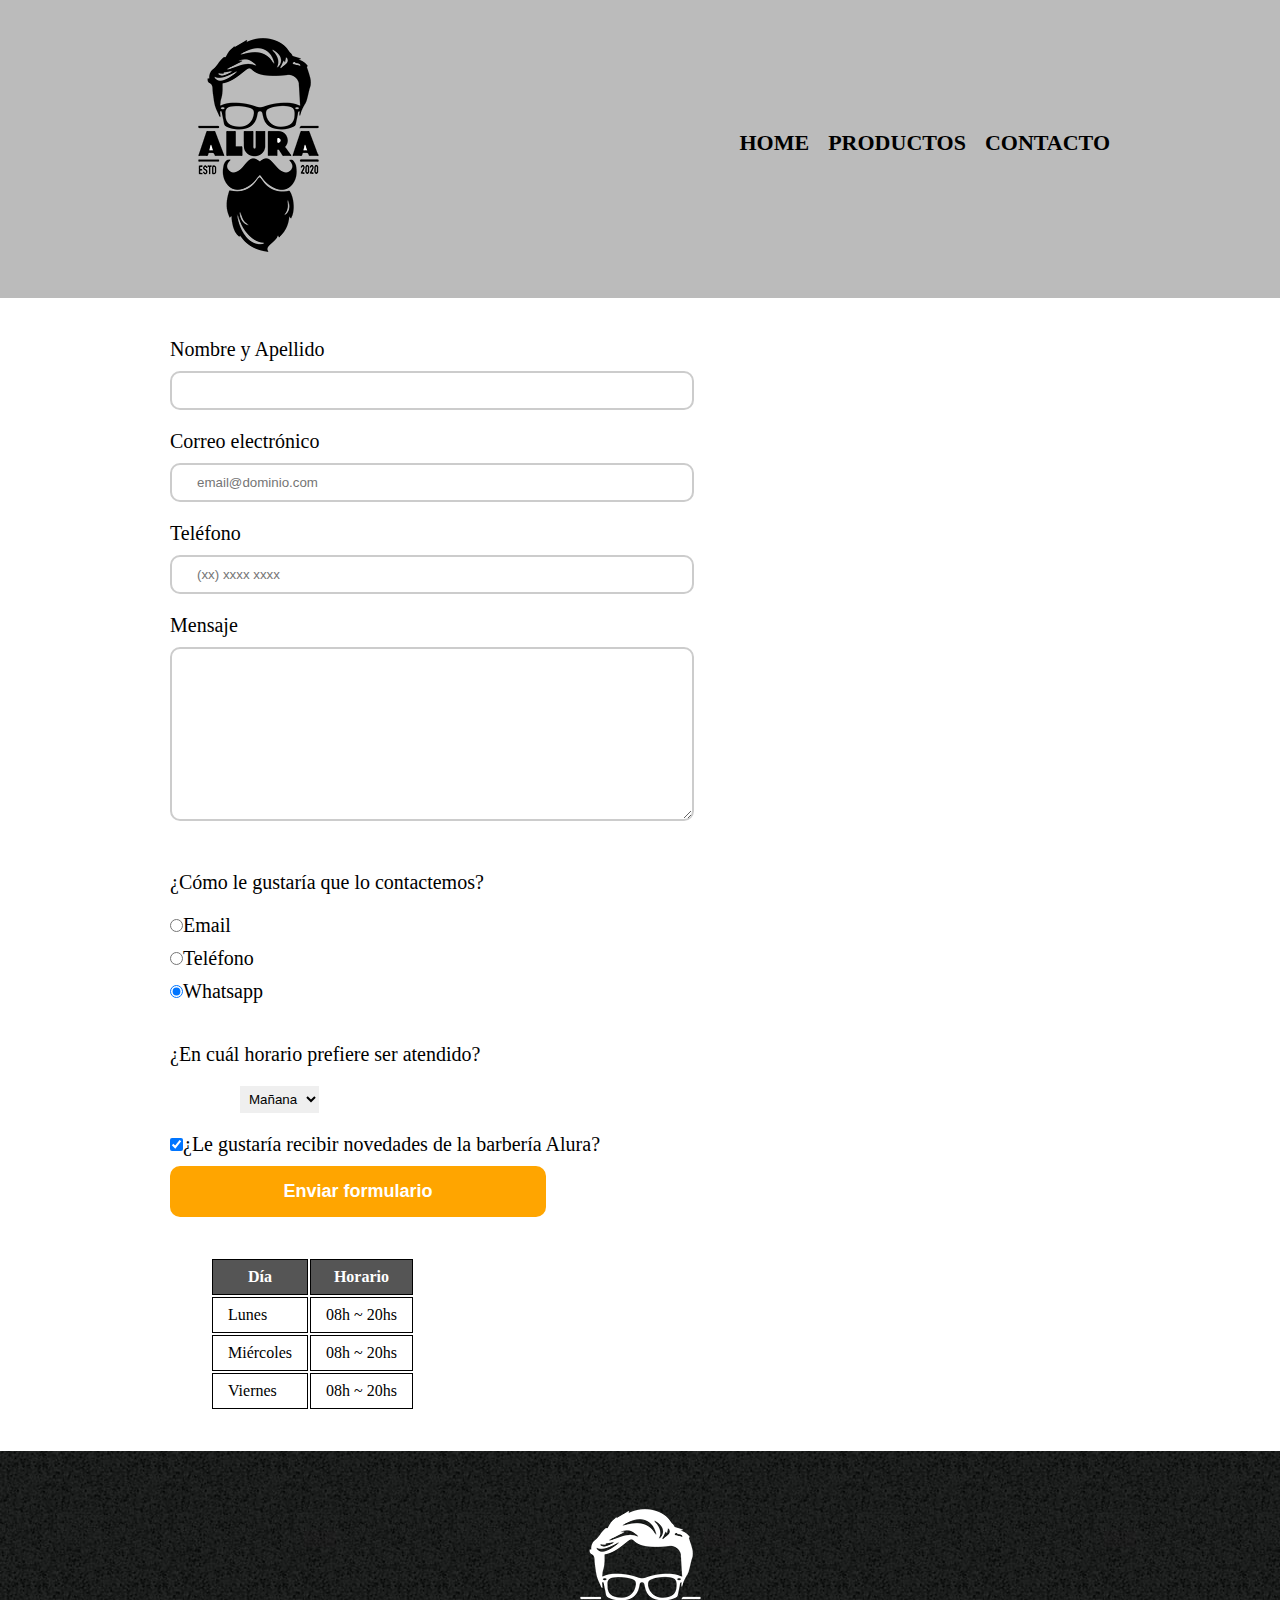
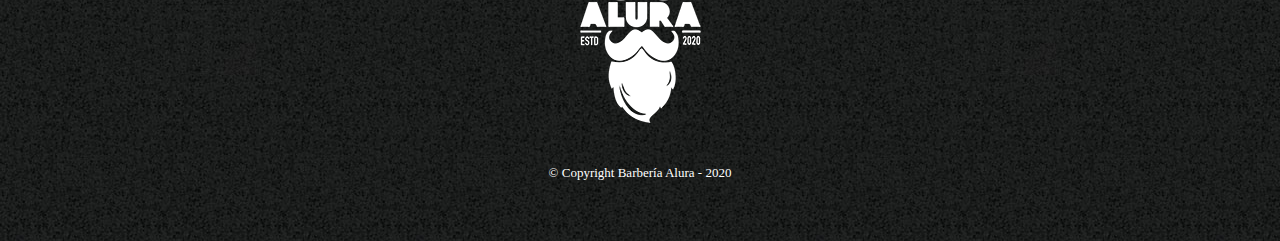
==== contacto.html @ ed44057c "terminado" ====
<!DOCTYPE html>
<html lang="es">
    <head>
        <meta charset="UTF-8">
        <meta http-equiv="X-UA-Compatible" content="IE=edge">
        <meta name="viewport" content="width=device-width, initial-scale=1.0">
        <title>Contacto - Barbería Alura</title>
        <link rel="stylesheet" href="style.css">
    </head>

    <body>
        <header id="header-productos">
            <div class="caja">
                <h1><img src="/Images/logo.png" alt="Logo de la Barbería Alura"></h1>
                <nav>
                    <ul>
                        <li><a href="index.html">Home</a></li>
                        <li><a href="productos.html">Productos</a></li>
                        <li><a href="contacto.html">Contacto</a></li>
                    </ul>
                </nav>
            </div>
        </header>

        <main class="contacto">
            <form class="contacto" action="post">
                <label for="nombreyapellido">Nombre y Apellido</label>
                <input type="text" id="nombreyapellido" class="input-padron" required>

                <label for="correoelectronico">Correo electrónico</label>
                <input type="email" id="correoelectronico" class="input-padron" required placeholder="email@dominio.com">

                <label for="telefono">Teléfono</label>
                <input type="tel" id="telefono" class="input-padron" required placeholder="(xx) xxxx xxxx">

                <label for="mensaje">Mensaje</label>
                <textarea id="mensaje" cols="70" rows="10" required></textarea>

                <fieldset>
                    <legend>¿Cómo le gustaría que lo contactemos?</legend>
                    <label for="radio-email"><input type="radio" name="contacto" value="email" id="radio-email">Email</label>

                    <label for="radio-telefono"><input type="radio" name="contacto" value="telefono" id="radio-telefono">Teléfono</label>
                    
                    <label for="radio-whatsapp"><input type="radio" name="contacto" value="Whatsapp" id="radio-whatsapp" checked>Whatsapp</label>
                </fieldset>

                <fieldset>
                    <legend>¿En cuál horario prefiere ser atendido?</legend>
                    <select>
                        <option value="">Mañana</option>
                        <option value="">Tarde</option>
                        <option value="">Noche</option>
                    </select>
                </fieldset>
                
                <label class="checkbox"><input type="checkbox" checked>¿Le gustaría recibir novedades de la barbería Alura?</label>
                
                <input type="submit" value="Enviar formulario" class="enviar">

                <table>
                    <thead>
                        <th>Día</th>
                        <th>Horario</th>
                    </thead>
                    <tbody>
                        <tr>
                            <td>Lunes</td>
                            <td>08h ~ 20hs</td>
                        </tr>
                        <tr>
                            <td>Miércoles</td>
                            <td>08h ~ 20hs</td>
                        </tr>
                        <tr>
                            <td>Viernes</td>
                            <td>08h ~ 20hs</td>
                        </tr>
                    </tbody>
                </table>
            </form>
        </main>
        <footer>
            <img src="/Images/logo-blanco.png" alt="Logo de la Barbería Alura">
            <p class="copyright">&copy Copyright Barbería Alura - 2020</p>
        </footer>
    </body>
</html>
---- style.css ----
* {
	margin: 0;
	padding: 0;
	border: 0;
}

/* INDEX */

nav {
    position: absolute;
}

#banner {
    width: 100%;
}

.titulo-principal {
    text-align: center;
    font-size: 80px;
    font-weight: bold;
}

main.index{
    background: #CCCCCC;
}

.principal, .principal p{
    padding: 20px;
    text-align: center;
    margin: 10px;
    font-size: 18px;
}

em strong{
    color: red;
}

#mision {
    font-size: 25px;
}

.diferenciales{
    padding: 30px;
}

.items {
    font-style: italic;
    margin-top: 25px;
}

#lista-diferenciales{
    display: inline-block;
    vertical-align: top;
    width: 20%;
    margin-right: 15%;
}

.imagenDiferenciales{
    width: 50%;
}


/* PRODUCTOS */

#header-productos{
    min-width: 940px;
    background-color: #bbbbbb;
    padding: 20px 0;
    width: auto;
}

.caja{
    width: 940px;
    position: relative;
    margin: 0 auto;
}

nav{
    position: absolute;
    top: 110px;
    right: 0;

}

nav li{
    display: inline;
    margin: 0 0 0 15px;
}

nav a{
    text-transform: uppercase;
    color: #000000;
    font-weight: bold;
    font-size: 22px;
    text-decoration: none;
}

nav a:hover{
    color: #c78c19;
    text-decoration: underline;
}

.productos{
    width: 940px;
    margin: auto;
    padding: 50px;
}

.productos li{
    display: inline-block;
    text-align: center;
    width: 30%;
    vertical-align: top;
    margin: 0 1.5%;
    padding: 30px 20px;
    box-sizing: border-box;
    border: 3px solid #000000;
    border-radius: 10px;
}

.productos li:hover{
    border-color: #c78c19;
}

.productos li:active{
    border-color: #088c19;
}

.productos h2{
    font-size: 30px;
    font-weight: bold;
}

.productos li:hover h2{
    font-size: 33px;
}

.producto-descripcion{
    font-size: 18px;
}

.producto-precio{
    font-size: 20px;
    font-weight: bold;
    margin-top: 10px;
}


/* FOOTER */
footer{
    text-align: center;
    background-image: url(/Images/bg.jpg);
    padding: 40px;
}

.copyright{
    color: #ffffff;
    font-size: 13px;
    margin: 20px;
}

main.contacto{
    width: 940px;
    margin: 0 auto;
}

form.contacto{
    margin: 40px 0;
}

.contacto label{
    display: block;
    font-size: 20px;
    margin: 0 0 10px;

}


.contacto legend{
    display: block;
    font-size: 20px;
    margin: 0 0 20px;
    padding-top: 30px;

}

.input-padron, textarea{
    display: block;
    margin: 0 0 20px;
    padding: 10px 25px;
    width: 50%;
    border: 2px solid #CCCCCC;
    border-radius: 10px;
}

select{
    padding: 5px;
    margin: 0 0 20px 70px;

}

.checkbox{
    margin: 20px 0;
}

.enviar{
    width: 40%;
    padding: 15px 0;
    font-size: 18px;
    font-weight: bold;
    color: white;
    background-color: orange;
    border: none;
    border-radius: 10px;
    transition: 1s all;
    cursor: pointer;
}

.enviar:hover{
    background-color: darkorange;
    transform: scale(1.15);

}

table{
    margin: 40px;
}

thead{
    background: #555555;
    color: #ffffff;
    font-weight: bold;
}

td,th{
    border: 1px solid #000000;
    padding: 8px 15px;

}
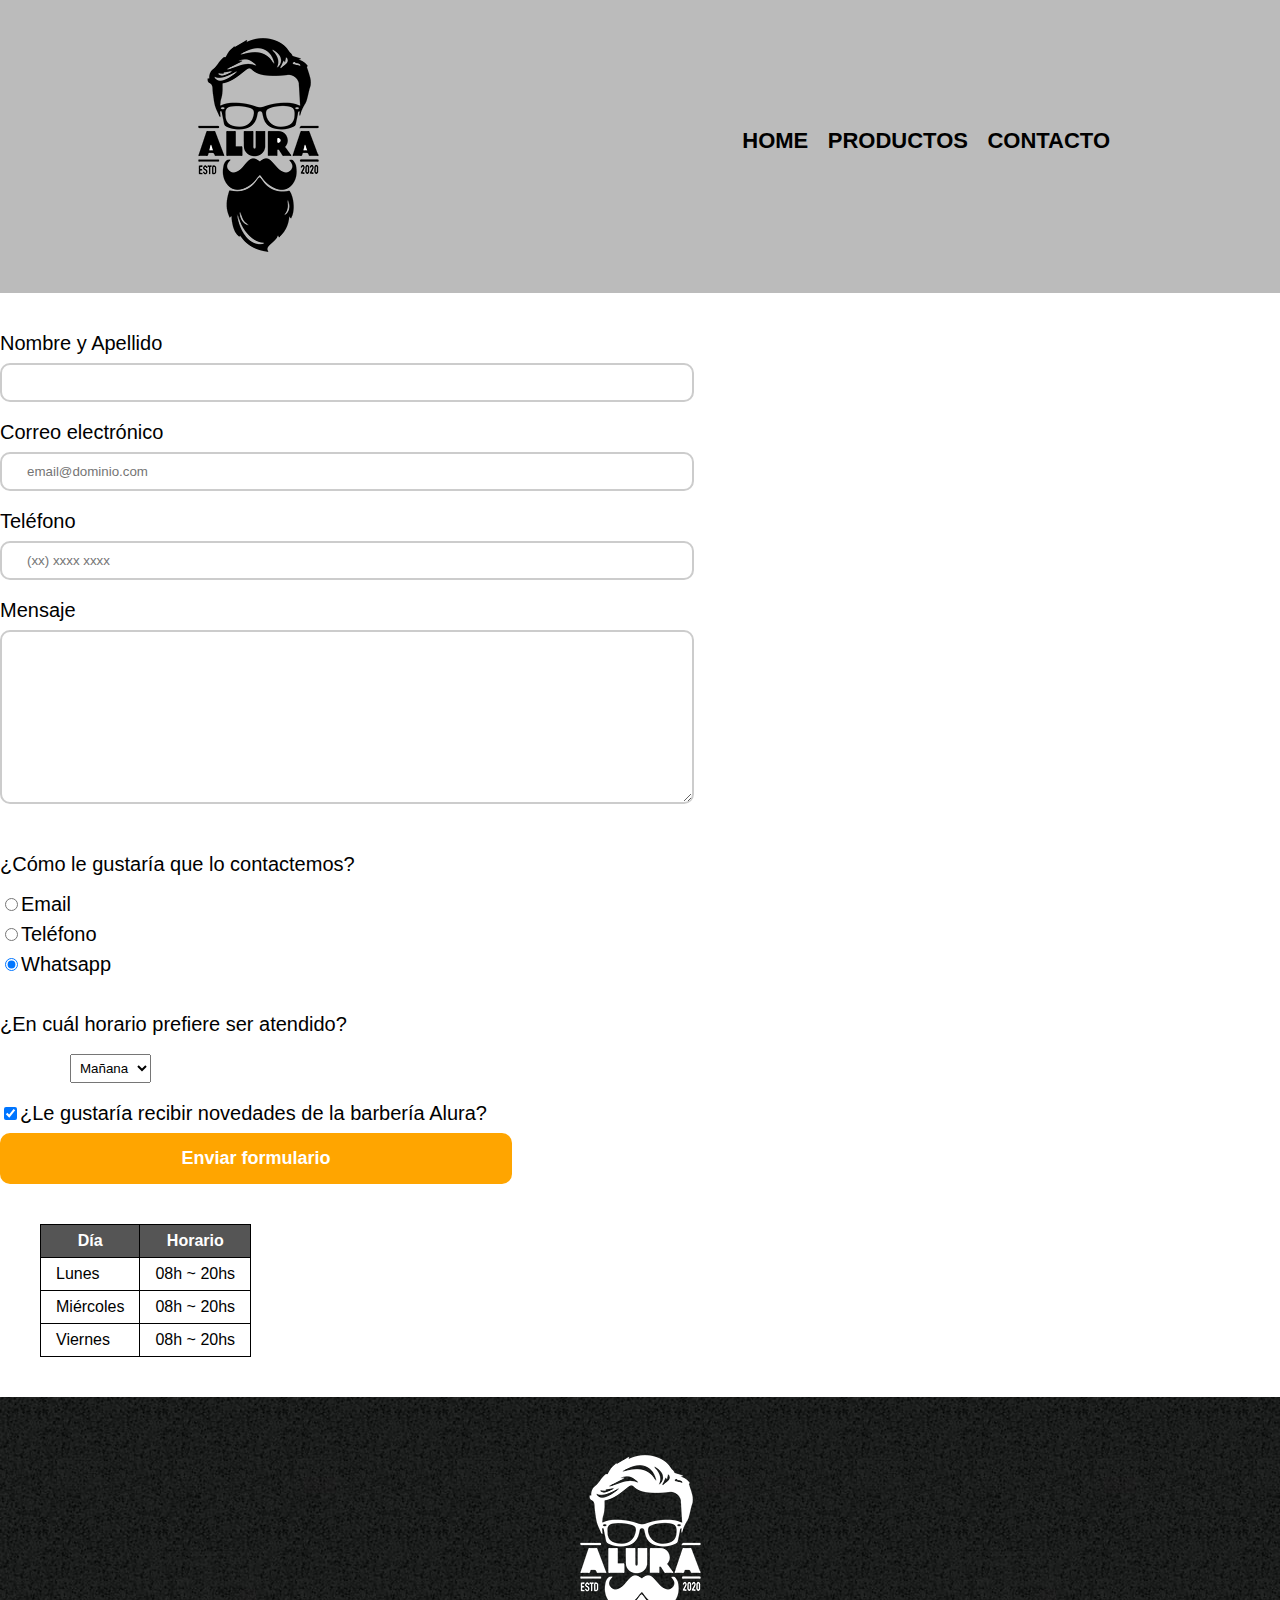
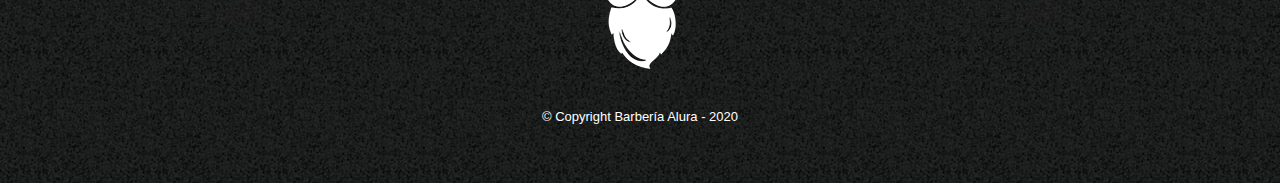
==== commit e6da3bf8: "Terminada" ====
--- a/contacto.html
+++ b/contacto.html
@@ -5,11 +5,12 @@
         <meta http-equiv="X-UA-Compatible" content="IE=edge">
         <meta name="viewport" content="width=device-width, initial-scale=1.0">
         <title>Contacto - Barbería Alura</title>
+        <link rel="stylesheet" href="reset.css">
         <link rel="stylesheet" href="style.css">
     </head>
 
     <body>
-        <header id="header-productos">
+        <header>
             <div class="caja">
                 <h1><img src="/Images/logo.png" alt="Logo de la Barbería Alura"></h1>
                 <nav>
--- a/style.css
+++ b/style.css
@@ -1,72 +1,10 @@
-* {
-	margin: 0;
-	padding: 0;
-	border: 0;
-}
-
-/* INDEX */
-
-nav {
-    position: absolute;
-}
-
-#banner {
-    width: 100%;
-}
-
-.titulo-principal {
-    text-align: center;
-    font-size: 80px;
-    font-weight: bold;
-}
-
-main.index{
-    background: #CCCCCC;
-}
-
-.principal, .principal p{
-    padding: 20px;
-    text-align: center;
-    margin: 10px;
-    font-size: 18px;
-}
-
-em strong{
-    color: red;
-}
-
-#mision {
-    font-size: 25px;
-}
-
-.diferenciales{
-    padding: 30px;
-}
-
-.items {
-    font-style: italic;
-    margin-top: 25px;
-}
-
-#lista-diferenciales{
-    display: inline-block;
-    vertical-align: top;
-    width: 20%;
-    margin-right: 15%;
-}
-
-.imagenDiferenciales{
-    width: 50%;
-}
-
-
-/* PRODUCTOS */
-
-#header-productos{
-    min-width: 940px;
+body{
+    font-family: 'Montserrat', sans-serif;
+}
+
+header{
     background-color: #bbbbbb;
     padding: 20px 0;
-    width: auto;
 }
 
 .caja{
@@ -79,7 +17,6 @@
     position: absolute;
     top: 110px;
     right: 0;
-
 }
 
 nav li{
@@ -99,6 +36,108 @@
     color: #c78c19;
     text-decoration: underline;
 }
+
+/* HOME */
+
+.banner {
+    width: 100%;
+}
+
+.principal{
+    padding: 3em 0;
+    background: #fefefe;
+    width: 940px;
+    margin: 0 auto;
+}
+
+.titulo-principal{
+    text-align: center;
+    font-size: 2em;
+    margin: 0 0 1em;
+    clear: left;
+}
+
+
+.principal p{
+    margin: 0 0 1em;
+}
+
+.principal strong{
+    font-weight: bold;
+}
+
+.principal em{
+    font-style: italic;
+}
+
+.utensilios{
+    width: 120px;
+    float: left;
+    margin: 0 20px 20px 0;
+}
+
+.mapa{
+    padding: 3em 0;
+    background: linear-gradient(#fefefefe, #888888);
+}
+
+.mapa p{
+    margin: 0 0 2em;
+    text-align: center;
+}
+
+.mapa-contenido{
+    width: 940px;
+    margin: 0 auto;
+}
+
+.diferenciales{
+    padding: 3em 0;
+    background: #888888;
+}
+
+.contenido-diferenciales{
+    width: 640px;
+    margin: 0 auto;
+}
+
+.lista-diferenciales{
+    width: 40%;
+    display: inline-block;
+    vertical-align: top;
+}
+
+.items {
+    line-height: 1.5;
+
+}
+
+.items:before{
+    content: "☆";
+}
+
+.items:first-child{
+    font-weight: bold;
+}
+
+.imagen-diferenciales{
+    width: 60%;
+    box-shadow: 10px 10px 30px 15px #000000;
+}
+
+.imagen-diferenciales:hover{
+    opacity: 0.3;
+    transition: 400ms;
+
+}
+
+.video{
+    width: 560px;
+    margin: 1em auto;
+}
+
+
+/* PRODUCTOS */
 
 .productos{
     width: 940px;
@@ -114,7 +153,7 @@
     margin: 0 1.5%;
     padding: 30px 20px;
     box-sizing: border-box;
-    border: 3px solid #000000;
+    border: 2px solid #000000;
     border-radius: 10px;
 }
 
@@ -159,9 +198,8 @@
     margin: 20px;
 }
 
-main.contacto{
-    width: 940px;
-    margin: 0 auto;
+main {
+
 }
 
 form.contacto{
@@ -236,4 +274,23 @@
     border: 1px solid #000000;
     padding: 8px 15px;
 
+}
+
+@media screen and (max-width: 480px) {
+    h1{
+        text-align: center;
+    }
+
+    nav{
+        position: static;
+    }
+
+
+    .caja, .principal, .mapa-contenido, .contenido-diferenciales, .video {
+        width: auto;
+    }
+
+    .lista-diferenciales, .imagen-diferenciales{
+        width: 100%;
+    }
 }